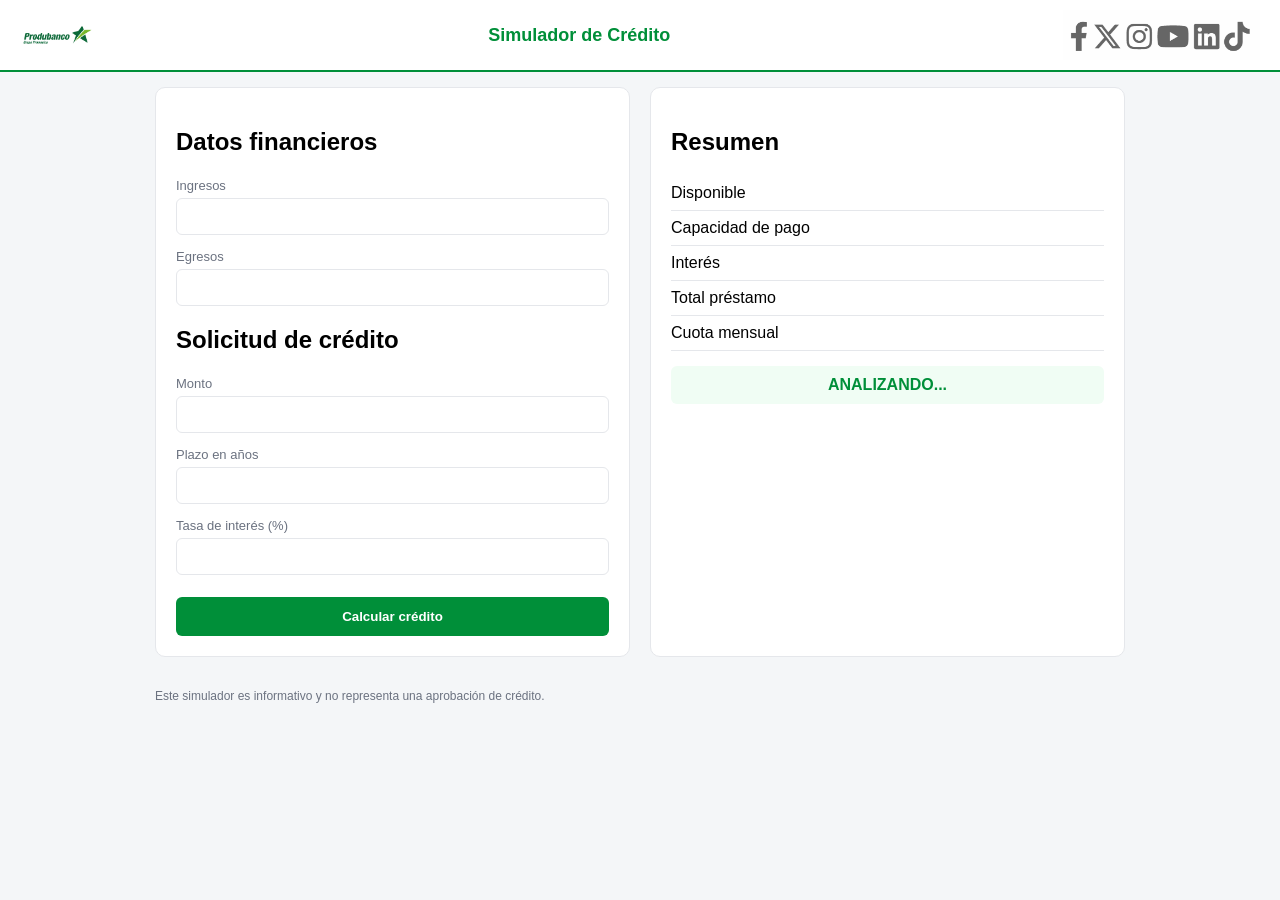
==== index.html @ 0185727f "Preparado para vercel" ====
<!DOCTYPE html>
<html lang="es">
<head>
    <meta charset="UTF-8">
    <meta name="viewport" content="width=device-width, initial-scale=1.0">
    <title>Simulador de Crédito</title>
    <link rel="stylesheet" href="simulador.css">
    <script src="funciones.js"></script>
    <script  src="simulador.js"></script>
</head>
<body>

<header class="topbar">
    <img src="logo1.jpg" class="logo left">

    <h1>Simulador de Crédito</h1>

    <img src="logo2.jpg.png" class="logo right">
</header>

<main class="container">

    <section class="panel">
        <h2>Datos financieros</h2>

        <div class="campo">
            <label>Ingresos</label>
            <input type="text" id="txtIngresos">
        </div>

        <div class="campo">
            <label>Egresos</label>
            <input type="text" id="txtEgresos">
        </div>

        <h2>Solicitud de crédito</h2>

        <div class="campo">
            <label>Monto</label>
            <input type="text" id="txtMonto">
        </div>

        <div class="campo">
            <label>Plazo en años</label>
            <input type="text" id="txtPlazo">
        </div>

        <div class="campo">
            <label>Tasa de interés (%)</label>
            <input type="text" id="txtTasaInteres">
        </div>

        <button id="btnCalcularCredito" onclick="calcular()">Calcular crédito</button>
    </section>

    <section class="panel resultados">

        <h2>Resumen</h2>

        <div class="fila">
            <span>Disponible</span>
            <span id="spnDisponible"></span>
        </div>

        <div class="fila">
            <span>Capacidad de pago</span>
            <span id="spnCapacidadPago"></span>
        </div>

        <div class="fila">
            <span>Interés</span>
            <span id="spnInteresPagar"></span>
        </div>

        <div class="fila">
            <span>Total préstamo</span>
            <span id="spnTotalPrestamo"></span>
        </div>

        <div class="fila">
            <span>Cuota mensual</span>
            <span id="spnCuotaMensual"></span>
        </div>

        <div class="estado-box">
            <span id="spnEstadoCredito">ANALIZANDO...</span>
        </div>

    </section>

    <p class="nota">
        Este simulador es informativo y no representa una aprobación de crédito.
    </p>

</main>

</body>
</html>
---- simulador.css ----
/* RESET */
* {
  box-sizing: border-box;
}

/* COLORES */
:root {
  --verde: #008f39;
  --verde-claro: #00a651;
  --gris: #f4f6f8;
  --borde: #e5e7eb;
  --texto: #1f2937;
}

/* BODY */
body {
  margin: 0;
  font-family: 'Segoe UI', sans-serif;
  background: var(--gris);
}

/* HEADER */
.topbar {
  background: white;
  display: flex;
  align-items: center;
  justify-content: space-between;
  padding: 10px 20px;
  border-bottom: 2px solid var(--verde);
  gap: 10px;
}

/* LOGOS */
.logo {
  height: 50px;   /* controla mejor que el width */
  width: auto;
  object-fit: contain;
}

/* TITULO */
.topbar h1 {
  margin: 0;
  font-size: 18px;
  color: var(--verde);
  text-align: center;
  flex: 1;
}

/* CONTENEDOR */
.container {
  max-width: 1000px;
  margin: auto;
  padding: 15px;
}

/* GRID */
@media (min-width: 768px) {
  .container {
    display: grid;
    grid-template-columns: 1fr 1fr;
    gap: 20px;
  }

  .nota {
    grid-column: span 2;
  }
}

/* PANEL */
.panel {
  background: white;
  padding: 20px;
  border-radius: 10px;
  border: 1px solid var(--borde);
}

/* CAMPOS */
.campo {
  margin-bottom: 12px;
}

label {
  font-size: 13px;
  color: #6b7280;
}

input {
  width: 100%;
  padding: 10px;
  margin-top: 4px;
  border-radius: 6px;
  border: 1px solid var(--borde);
}

/* FOCUS */
input:focus {
  border-color: var(--verde);
  outline: none;
  box-shadow: 0 0 0 2px rgba(0, 143, 57, 0.2);
}

/* BOTÓN */
button {
  width: 100%;
  padding: 12px;
  margin-top: 10px;
  border: none;
  border-radius: 6px;
  background: var(--verde);
  color: white;
  font-weight: bold;
}

/* RESULTADOS */
.fila {
  display: flex;
  justify-content: space-between;
  padding: 8px 0;
  border-bottom: 1px solid var(--borde);
}

.fila span:last-child {
  font-weight: bold;
  color: var(--verde);
}

/* ESTADO */
.estado-box {
  margin-top: 15px;
  padding: 10px;
  text-align: center;
  font-weight: bold;
  border-radius: 6px;
  background: #f0fdf4;
  color: var(--verde);
}

/* NOTA */
.nota {
  font-size: 12px;
  color: #6b7280;
}

/* 📱 MOBILE */
@media (max-width: 480px) {

  .topbar h1 {
    font-size: 14px;
  }

  .logo {
    width: 30px;
  }
}
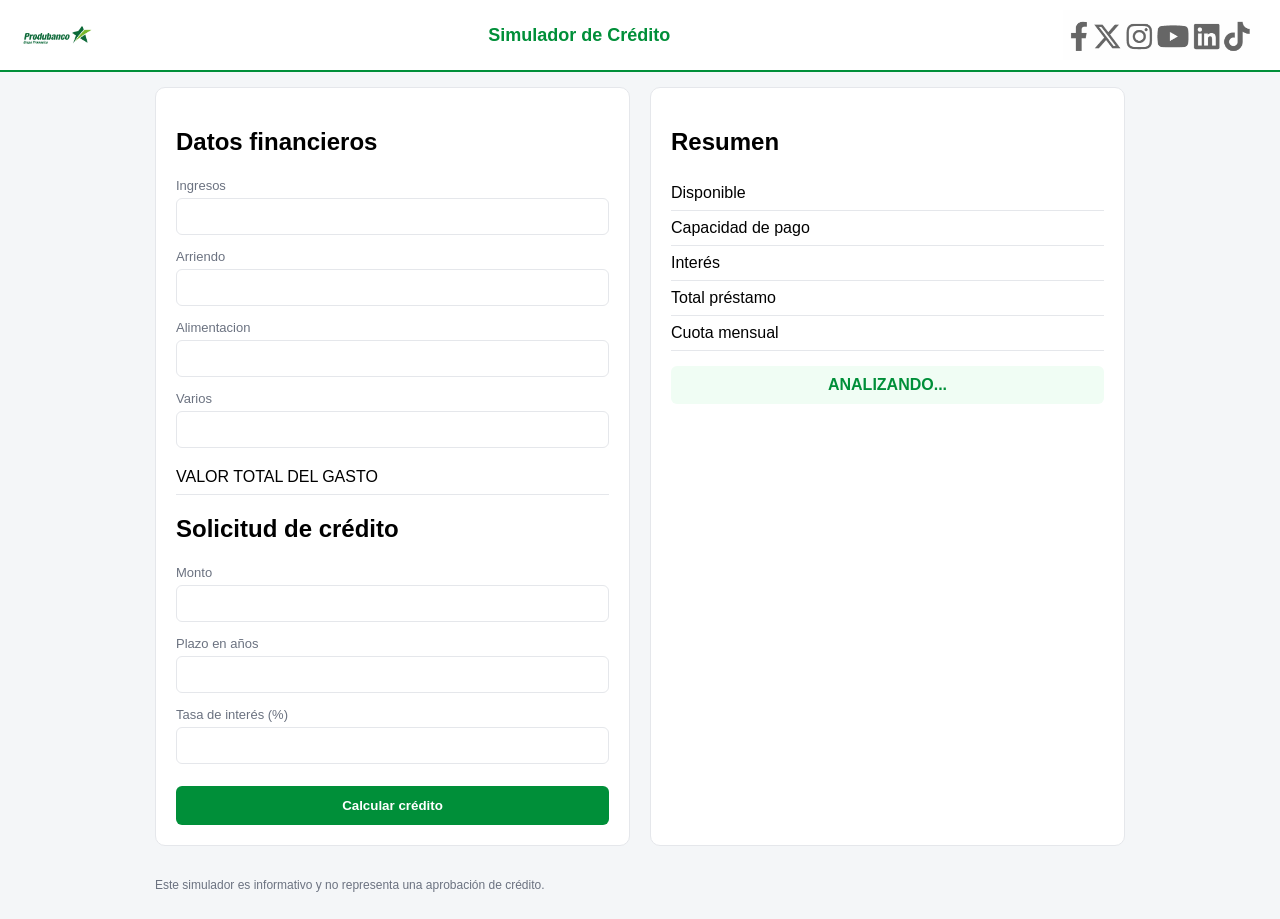
==== commit 22f58f04: "Se agregar gastos de arriendo, alimentacion y varios" ====
--- a/index.html
+++ b/index.html
@@ -25,29 +25,60 @@
 
         <div class="campo">
             <label>Ingresos</label>
-            <input type="text" id="txtIngresos">
+            <input type="text" id="txtIngresos" onblur="validarIngresos()">
+<small id="errIngresos" class="error"></small>
         </div>
 
         <div class="campo">
-            <label>Egresos</label>
-            <input type="text" id="txtEgresos">
+            <label>Arriendo</label>
+            <input type="text" id="txtEgresos" onblur="validarEgresos()">
+<small id="errEgresos" class="error"></small>
         </div>
+
+
+
+
+
+<div class="campo">
+            <label>Alimentacion</label>
+            <input type="text" id="txtEgresos1" onblur="validarEgresos()">
+<small id="errEgresos" class="error"></small>
+        </div>
+
+<div class="campo">
+            <label>Varios</label>
+            <input type="text" id="txtEgresos2" onblur="validarEgresos()">
+<small id="errEgresos" class="error"></small>
+        </div>   
+        
+        
+        <div class="fila">
+            <span>VALOR TOTAL DEL GASTO</span>
+            <span id="spnTotalGastos"></span>
+        </div>
+
+
+
+
 
         <h2>Solicitud de crédito</h2>
 
         <div class="campo">
             <label>Monto</label>
-            <input type="text" id="txtMonto">
+            <input type="text" id="txtMonto" onblur="validarMonto()">
+<small id="errMonto" class="error"></small>
         </div>
 
         <div class="campo">
             <label>Plazo en años</label>
-            <input type="text" id="txtPlazo">
+            <input type="text" id="txtPlazo" onblur="validarPlazo()">
+<small id="errPlazo" class="error"></small>
         </div>
 
         <div class="campo">
             <label>Tasa de interés (%)</label>
-            <input type="text" id="txtTasaInteres">
+            <input type="text" id="txtTasaInteres" onblur="validarTasa()">
+<small id="errTasa" class="error"></small>
         </div>
 
         <button id="btnCalcularCredito" onclick="calcular()">Calcular crédito</button>
--- a/simulador.css
+++ b/simulador.css
@@ -151,4 +151,14 @@
   .logo {
     width: 30px;
   }
+
+  .error{
+  color: red !important;
+  font-style: italic;
+}
+
+.info{
+  color: #003366 !important;
+  font-style: italic;
+}
 }
